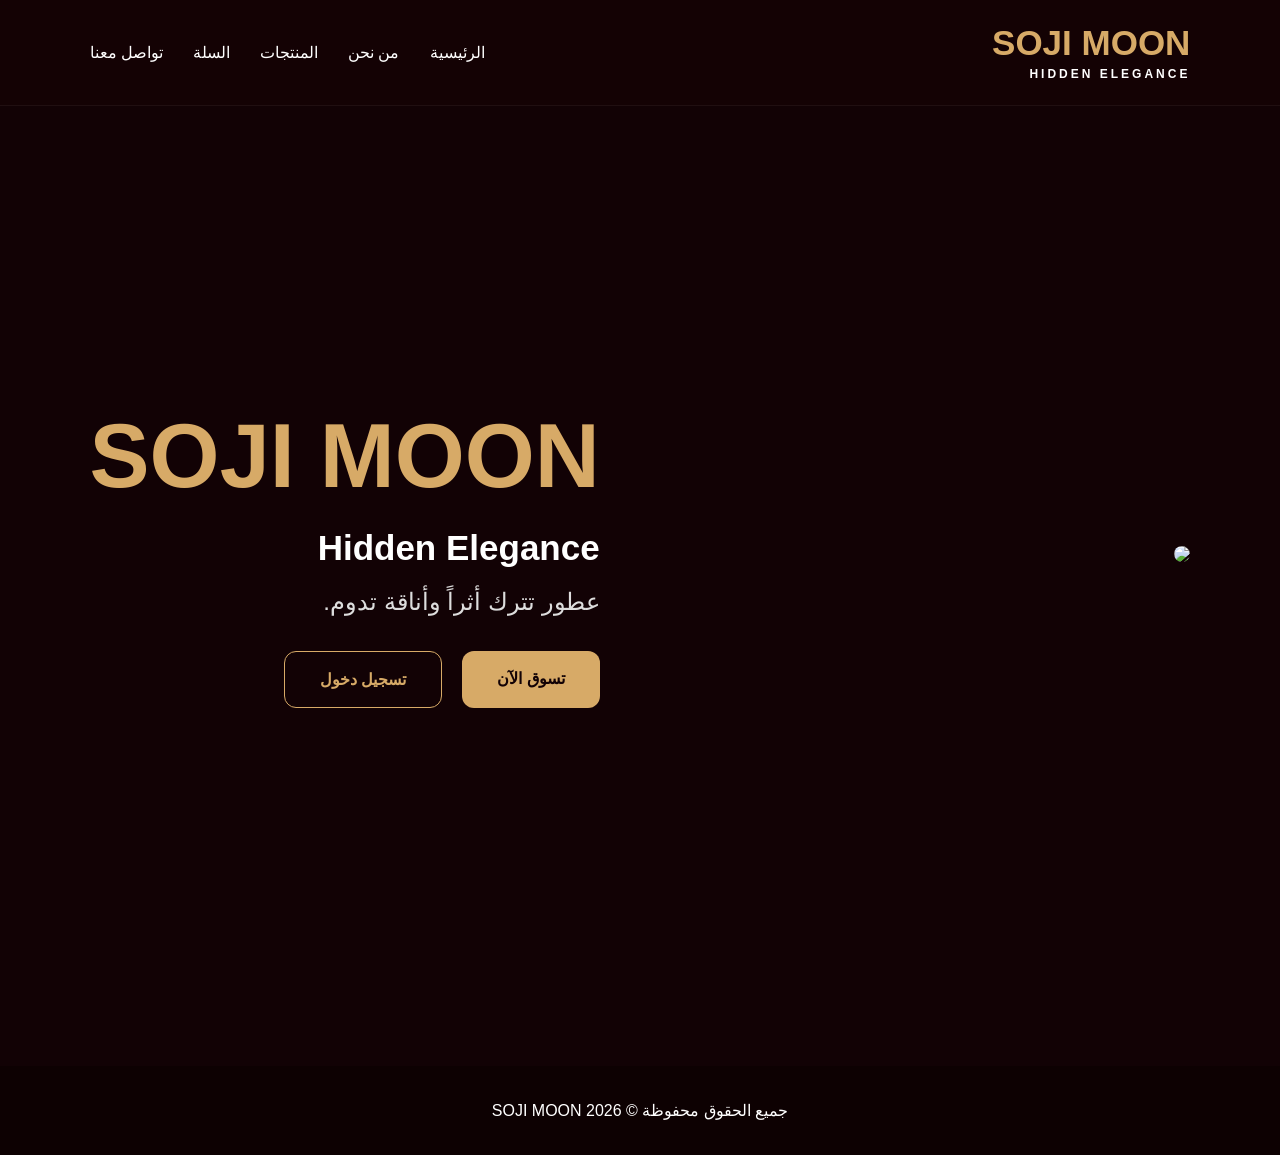
==== index.html @ 24d42008 "Add files via upload" ====
<!DOCTYPE html>
<html lang="ar" dir="rtl">
<head>
<meta charset="UTF-8">
<meta name="viewport" content="width=device-width, initial-scale=1.0">
<title>SOJI MOON</title>
<link rel="stylesheet" href="style.css">
<link rel="stylesheet" href="https://cdnjs.cloudflare.com/ajax/libs/font-awesome/6.5.2/css/all.min.css">
</head>
<body>

<nav>
<div class="logo">
SOJI MOON
<span>HIDDEN ELEGANCE</span>
</div>

<ul>
<li><a href="index.html">الرئيسية</a></li>
<li><a href="about.html">من نحن</a></li>
<li><a href="products.html">المنتجات</a></li>
<li><a href="cart.html">السلة</a></li>
<li><a href="contact.html">تواصل معنا</a></li>
</ul>
</nav>

<section class="hero">
<div class="hero-image">
<img src="https://images.unsplash.com/photo-1541643600914-78b084683601?q=80&w=1400&auto=format&fit=crop">
</div>

<div class="hero-content">
<h1>SOJI MOON</h1>
<h2>Hidden Elegance</h2>
<p>
عطور تترك أثراً وأناقة تدوم.
</p>

<div class="hero-buttons">
<a href="products.html" class="btn gold-btn">تسوق الآن</a>
<a href="#" class="btn dark-btn">تسجيل دخول</a>
</div>
</div>
</section>

<footer>
<p>جميع الحقوق محفوظة © SOJI MOON 2026</p>
</footer>

</body>
</html>
---- style.css ----
*{
    margin:0;
    padding:0;
    box-sizing:border-box;
    font-family:Cairo,sans-serif;
    }

    body{
    background:#120205;
    color:white;
    }

    nav{
    display:flex;
    justify-content:space-between;
    align-items:center;
    padding:25px 7%;
    background:#140204;
    border-bottom:1px solid rgba(255,255,255,0.05);
    }

    .logo{
    font-size:35px;
    font-weight:800;
    color:#d7aa67;
    line-height:1;
    }

    .logo span{
    display:block;
    font-size:12px;
    letter-spacing:3px;
    margin-top:8px;
    color:white;
    }

    nav ul{
    display:flex;
    gap:30px;
    list-style:none;
    }

    nav ul li a{
    text-decoration:none;
    color:white;
    transition:0.3s;
    }

    nav ul li a:hover{
    color:#d7aa67;
    }

    .hero{
    min-height:100vh;
    display:flex;
    align-items:center;
    justify-content:space-between;
    padding:70px 7%;
    gap:60px;
    }

    .hero-image img{
    width:500px;
    border-radius:30px;
    }

    .hero-content h1{
    font-size:90px;
    color:#d7aa67;
    }

    .hero-content h2{
    font-size:35px;
    margin:20px 0;
    }

    .hero-content p{
    font-size:24px;
    margin-bottom:35px;
    color:#ddd;
    }

    .hero-buttons{
    display:flex;
    gap:20px;
    }

    .btn{
    padding:18px 35px;
    text-decoration:none;
    border-radius:12px;
    font-weight:700;
    }

    .gold-btn{
    background:#d7aa67;
    color:#120205;
    }

    .dark-btn{
    border:1px solid #d7aa67;
    color:#d7aa67;
    }

    .page-section{
    padding:100px 7%;
    }

    .section-title{
    font-size:45px;
    text-align:center;
    margin-bottom:60px;
    color:#d7aa67;
    }

    .about-box,
    .contact-box,
    .cart-box{
    max-width:900px;
    margin:auto;
    background:#1a0407;
    padding:40px;
    border-radius:25px;
    line-height:2;
    }

    .products-grid{
    display:grid;
    grid-template-columns:repeat(auto-fit,minmax(260px,1fr));
    gap:30px;
    }

    .product-card{
    background:#1a0407;
    padding:20px;
    border-radius:20px;
    text-align:center;
    }

    .product-card img{
    width:100%;
    height:280px;
    object-fit:cover;
    border-radius:18px;
    margin-bottom:20px;
    }

    .product-card h3{
    font-size:25px;
    margin-bottom:15px;
    }

    .product-card p{
    color:#d7aa67;
    font-size:22px;
    margin-bottom:20px;
    }

    .product-card button,
    .checkout-btn,
    .checkout-form button{
    width:100%;
    padding:16px;
    background:#d7aa67;
    border:none;
    border-radius:12px;
    font-size:17px;
    font-weight:700;
    cursor:pointer;
    text-decoration:none;
    color:#120205;
    }

    .cart-item{
    display:flex;
    justify-content:space-between;
    padding:20px 0;
    border-bottom:1px solid rgba(255,255,255,0.1);
    }

    .total{
    margin:30px 0;
    color:#d7aa67;
    }

    .checkout-form{
    max-width:700px;
    margin:auto;
    display:flex;
    flex-direction:column;
    gap:20px;
    }

    .checkout-form input,
    .checkout-form textarea,
    .checkout-form select{
    padding:18px;
    background:#1a0407;
    border:none;
    border-radius:12px;
    color:white;
    }

    footer{
    padding:35px;
    text-align:center;
    background:#0d0102;
    margin-top:60px;
    }

    @media(max-width:900px){

    .hero{
    flex-direction:column;
    text-align:center;
    }

    .hero-image img{
    width:100%;
    }

    .hero-content h1{
    font-size:60px;
    }

    nav{
    flex-direction:column;
    gap:20px;
    }

nav ul{
    flex-wrap:wrap;
    justify-content:center;
    }

    }
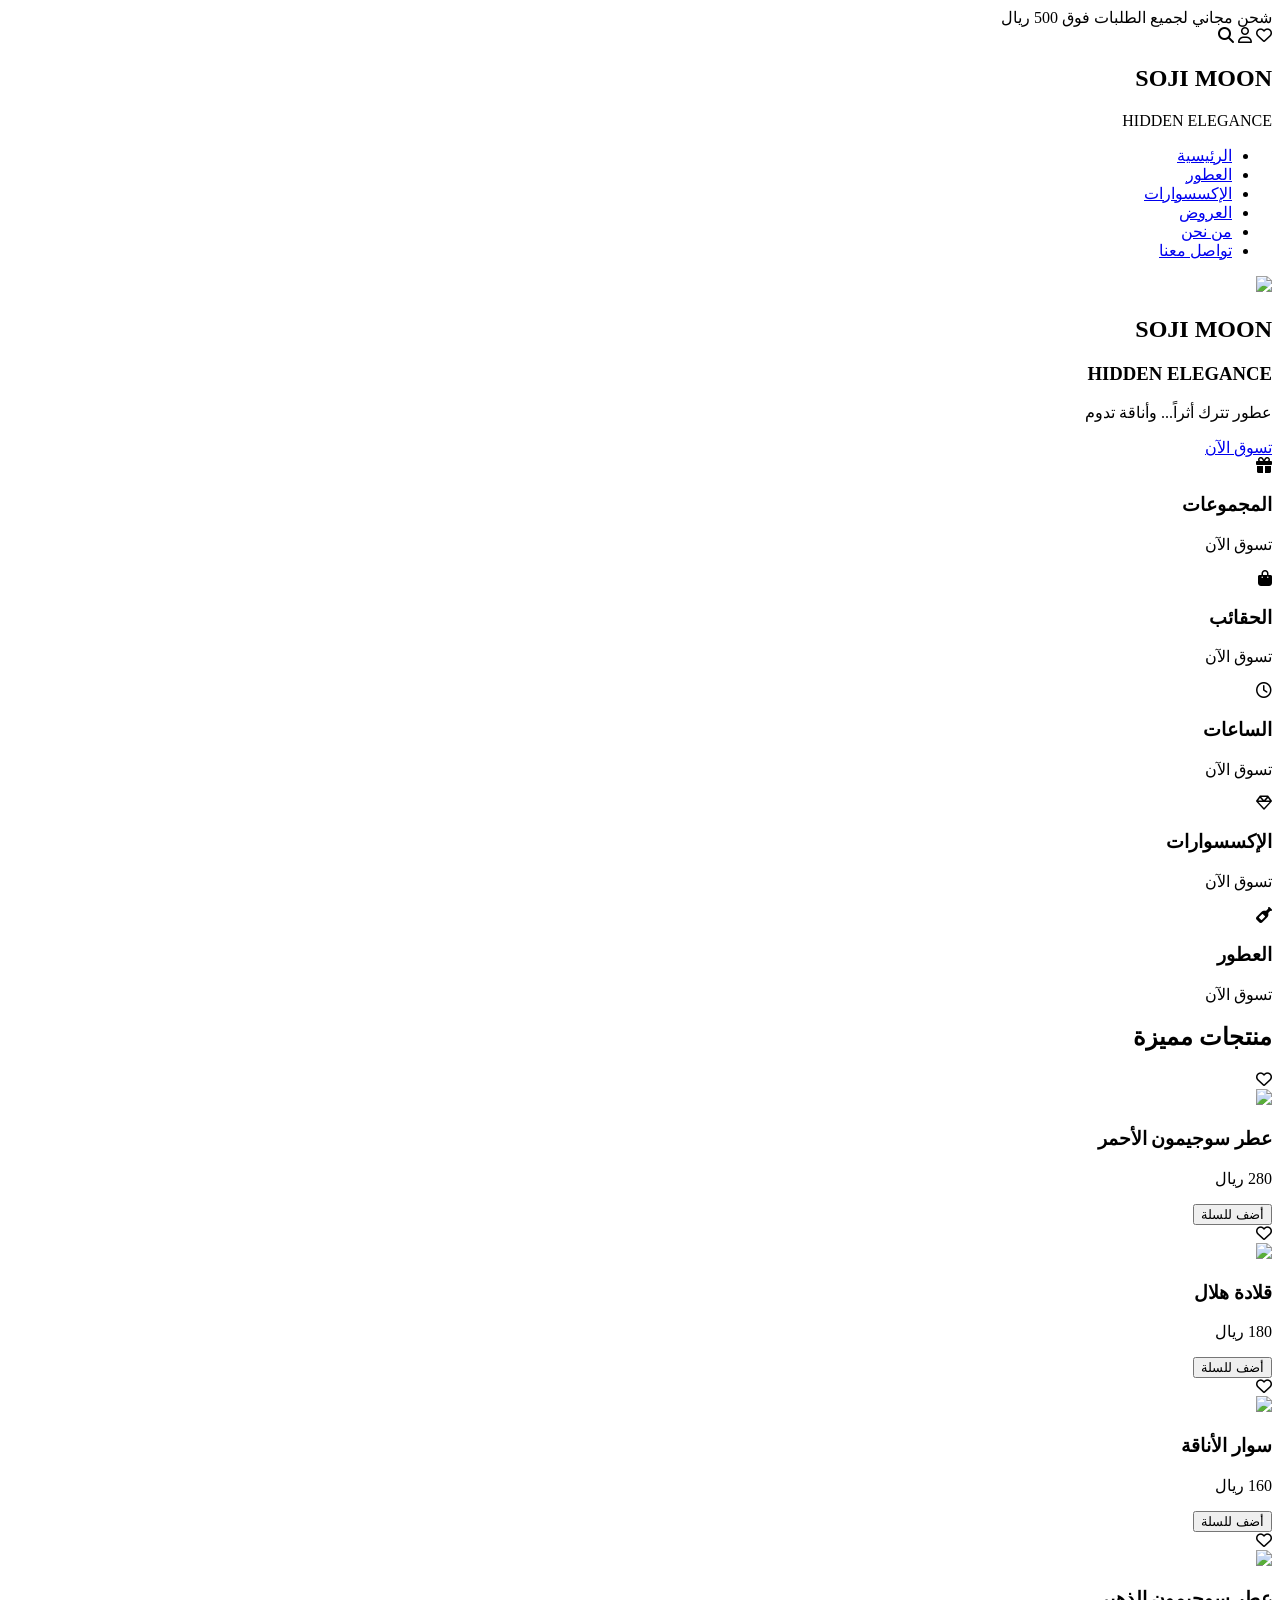
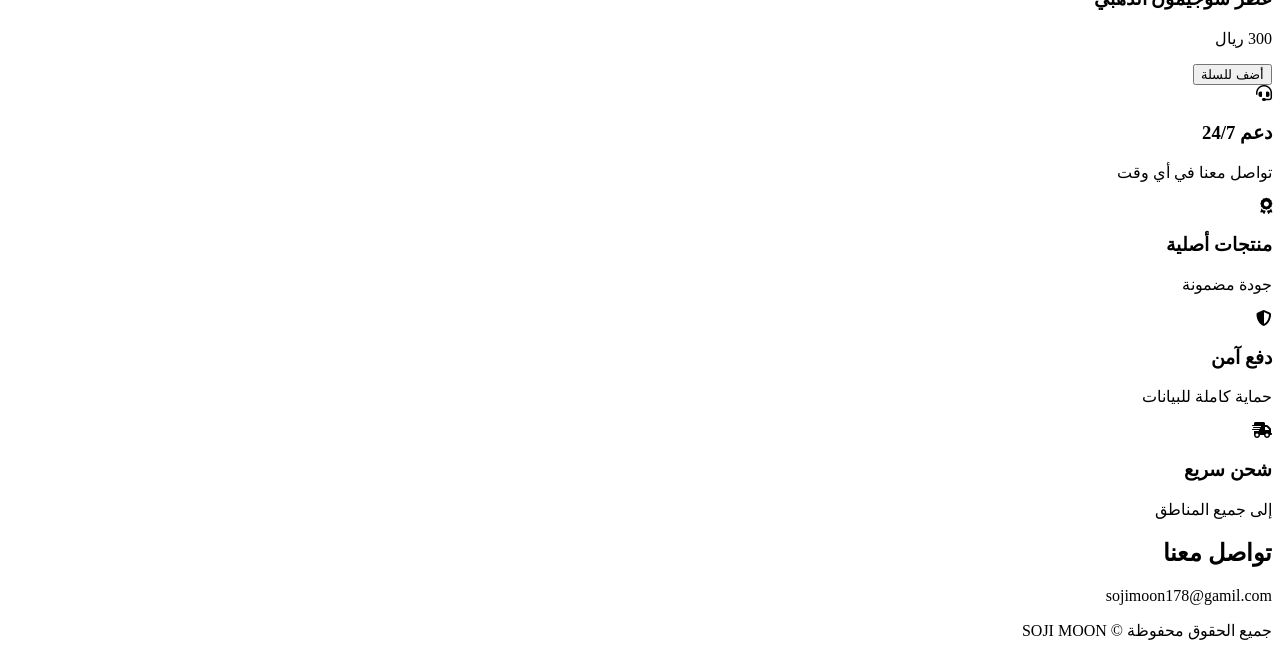
==== commit c7ace4e0: "Create index.html for SOJI MOON website Initial creation of the index.html file with layout and cont" ====
--- a/index.html
+++ b/index.html
@@ -1,51 +1,297 @@
+<!-- =========================
+index.html
+انسخي هذا الملف كامل كما هو
+========================= -->
+
 <!DOCTYPE html>
 <html lang="ar" dir="rtl">
+
 <head>
 <meta charset="UTF-8">
 <meta name="viewport" content="width=device-width, initial-scale=1.0">
+
 <title>SOJI MOON</title>
+
 <link rel="stylesheet" href="style.css">
-<link rel="stylesheet" href="https://cdnjs.cloudflare.com/ajax/libs/font-awesome/6.5.2/css/all.min.css">
+
+<link rel="stylesheet"
+href="https://cdnjs.cloudflare.com/ajax/libs/font-awesome/6.5.2/css/all.min.css">
+
+<link href="https://fonts.googleapis.com/css2?family=Cairo:wght@300;400;600;700;800&display=swap" rel="stylesheet">
+
 </head>
+
 <body>
 
+<!-- TOP BAR -->
+
+<div class="top-bar">
+شحن مجاني لجميع الطلبات فوق 500 ريال
+</div>
+
+<!-- NAVBAR -->
+
 <nav>
+
+<div class="nav-icons">
+<i class="fa-regular fa-heart"></i>
+<i class="fa-regular fa-user"></i>
+<i class="fa-solid fa-magnifying-glass"></i>
+</div>
+
 <div class="logo">
-SOJI MOON
-<span>HIDDEN ELEGANCE</span>
+
+<div class="moon-logo">
+
+<div class="moon moon1"></div>
+<div class="moon moon2"></div>
+<div class="moon moon3"></div>
+<div class="moon moon4"></div>
+
+</div>
+
+<div class="logo-text">
+<h1>SOJI MOON</h1>
+<p>HIDDEN ELEGANCE</p>
+</div>
+
 </div>
 
 <ul>
-<li><a href="index.html">الرئيسية</a></li>
-<li><a href="about.html">من نحن</a></li>
-<li><a href="products.html">المنتجات</a></li>
-<li><a href="cart.html">السلة</a></li>
-<li><a href="contact.html">تواصل معنا</a></li>
+
+<li><a class="active" href="#">الرئيسية</a></li>
+<li><a href="#">العطور</a></li>
+<li><a href="#">الإكسسوارات</a></li>
+<li><a href="#">العروض</a></li>
+<li><a href="#">من نحن</a></li>
+<li><a href="#">تواصل معنا</a></li>
+
 </ul>
+
 </nav>
 
+<!-- HERO -->
+
 <section class="hero">
+
 <div class="hero-image">
-<img src="https://images.unsplash.com/photo-1541643600914-78b084683601?q=80&w=1400&auto=format&fit=crop">
+
+<img src="https://images.unsplash.com/photo-1541643600914-78b084683601?q=80&w=1200&auto=format&fit=crop">
+
 </div>
 
 <div class="hero-content">
-<h1>SOJI MOON</h1>
-<h2>Hidden Elegance</h2>
+
+<div class="hero-moons">
+
+<div class="hero-moon moon1"></div>
+<div class="hero-moon moon2"></div>
+<div class="hero-moon moon3"></div>
+<div class="hero-moon moon4"></div>
+
+</div>
+
+<h2>SOJI MOON</h2>
+
+<h3>HIDDEN ELEGANCE</h3>
+
 <p>
-عطور تترك أثراً وأناقة تدوم.
-</p>
-
-<div class="hero-buttons">
-<a href="products.html" class="btn gold-btn">تسوق الآن</a>
-<a href="#" class="btn dark-btn">تسجيل دخول</a>
-</div>
-</div>
+عطور تترك أثراً... وأناقة تدوم
+</p>
+
+<a href="#" class="shop-btn">
+تسوق الآن
+</a>
+
+</div>
+
+</section>
+
+<!-- CATEGORIES -->
+
+<section class="categories">
+
+<div class="category-card">
+<i class="fa-solid fa-gift"></i>
+<h3>المجموعات</h3>
+<p>تسوق الآن</p>
+</div>
+
+<div class="category-card">
+<i class="fa-solid fa-bag-shopping"></i>
+<h3>الحقائب</h3>
+<p>تسوق الآن</p>
+</div>
+
+<div class="category-card">
+<i class="fa-regular fa-clock"></i>
+<h3>الساعات</h3>
+<p>تسوق الآن</p>
+</div>
+
+<div class="category-card">
+<i class="fa-regular fa-gem"></i>
+<h3>الإكسسوارات</h3>
+<p>تسوق الآن</p>
+</div>
+
+<div class="category-card">
+<i class="fa-solid fa-wine-bottle"></i>
+<h3>العطور</h3>
+<p>تسوق الآن</p>
+</div>
+
+</section>
+
+<!-- PRODUCTS -->
+
+<section class="products">
+
+<h2 class="section-title">
+منتجات مميزة
+</h2>
+
+<div class="products-grid">
+
+<!-- PRODUCT -->
+
+<div class="product-card">
+
+<div class="fav">
+<i class="fa-regular fa-heart"></i>
+</div>
+
+<img src="https://images.unsplash.com/photo-1594035910387-fea47794261f?q=80&w=1200&auto=format&fit=crop">
+
+<h3>عطر سوجيمون الأحمر</h3>
+
+<p class="price">
+280 ريال
+</p>
+
+<button>
+أضف للسلة
+</button>
+
+</div>
+
+<!-- PRODUCT -->
+
+<div class="product-card">
+
+<div class="fav">
+<i class="fa-regular fa-heart"></i>
+</div>
+
+<img src="https://images.unsplash.com/photo-1617038220319-276d3cfab638?q=80&w=1200&auto=format&fit=crop">
+
+<h3>قلادة هلال</h3>
+
+<p class="price">
+180 ريال
+</p>
+
+<button>
+أضف للسلة
+</button>
+
+</div>
+
+<!-- PRODUCT -->
+
+<div class="product-card">
+
+<div class="fav">
+<i class="fa-regular fa-heart"></i>
+</div>
+
+<img src="https://images.unsplash.com/photo-1617038260897-41a1f14a8ca0?q=80&w=1200&auto=format&fit=crop">
+
+<h3>سوار الأناقة</h3>
+
+<p class="price">
+160 ريال
+</p>
+
+<button>
+أضف للسلة
+</button>
+
+</div>
+
+<!-- PRODUCT -->
+
+<div class="product-card">
+
+<div class="fav">
+<i class="fa-regular fa-heart"></i>
+</div>
+
+<img src="https://images.unsplash.com/photo-1523293182086-7651a899d37f?q=80&w=1200&auto=format&fit=crop">
+
+<h3>عطر سوجيمون الذهبي</h3>
+
+<p class="price">
+300 ريال
+</p>
+
+<button>
+أضف للسلة
+</button>
+
+</div>
+
+</div>
+
+</section>
+
+<!-- FEATURES -->
+
+<section class="features">
+
+<div class="feature-box">
+<i class="fa-solid fa-headset"></i>
+<h3>دعم 24/7</h3>
+<p>تواصل معنا في أي وقت</p>
+</div>
+
+<div class="feature-box">
+<i class="fa-solid fa-award"></i>
+<h3>منتجات أصلية</h3>
+<p>جودة مضمونة</p>
+</div>
+
+<div class="feature-box">
+<i class="fa-solid fa-shield-halved"></i>
+<h3>دفع آمن</h3>
+<p>حماية كاملة للبيانات</p>
+</div>
+
+<div class="feature-box">
+<i class="fa-solid fa-truck-fast"></i>
+<h3>شحن سريع</h3>
+<p>إلى جميع المناطق</p>
+</div>
+
+</section>
+
+<!-- CONTACT -->
+
+<section class="contact">
+
+<h2>
+تواصل معنا
+</h2>
+
+<p>
+sojimoon178@gamil.com
+</p>
+
 </section>
 
 <footer>
-<p>جميع الحقوق محفوظة © SOJI MOON 2026</p>
+جميع الحقوق محفوظة © SOJI MOON
 </footer>
 
 </body>
-</html>+  </html>
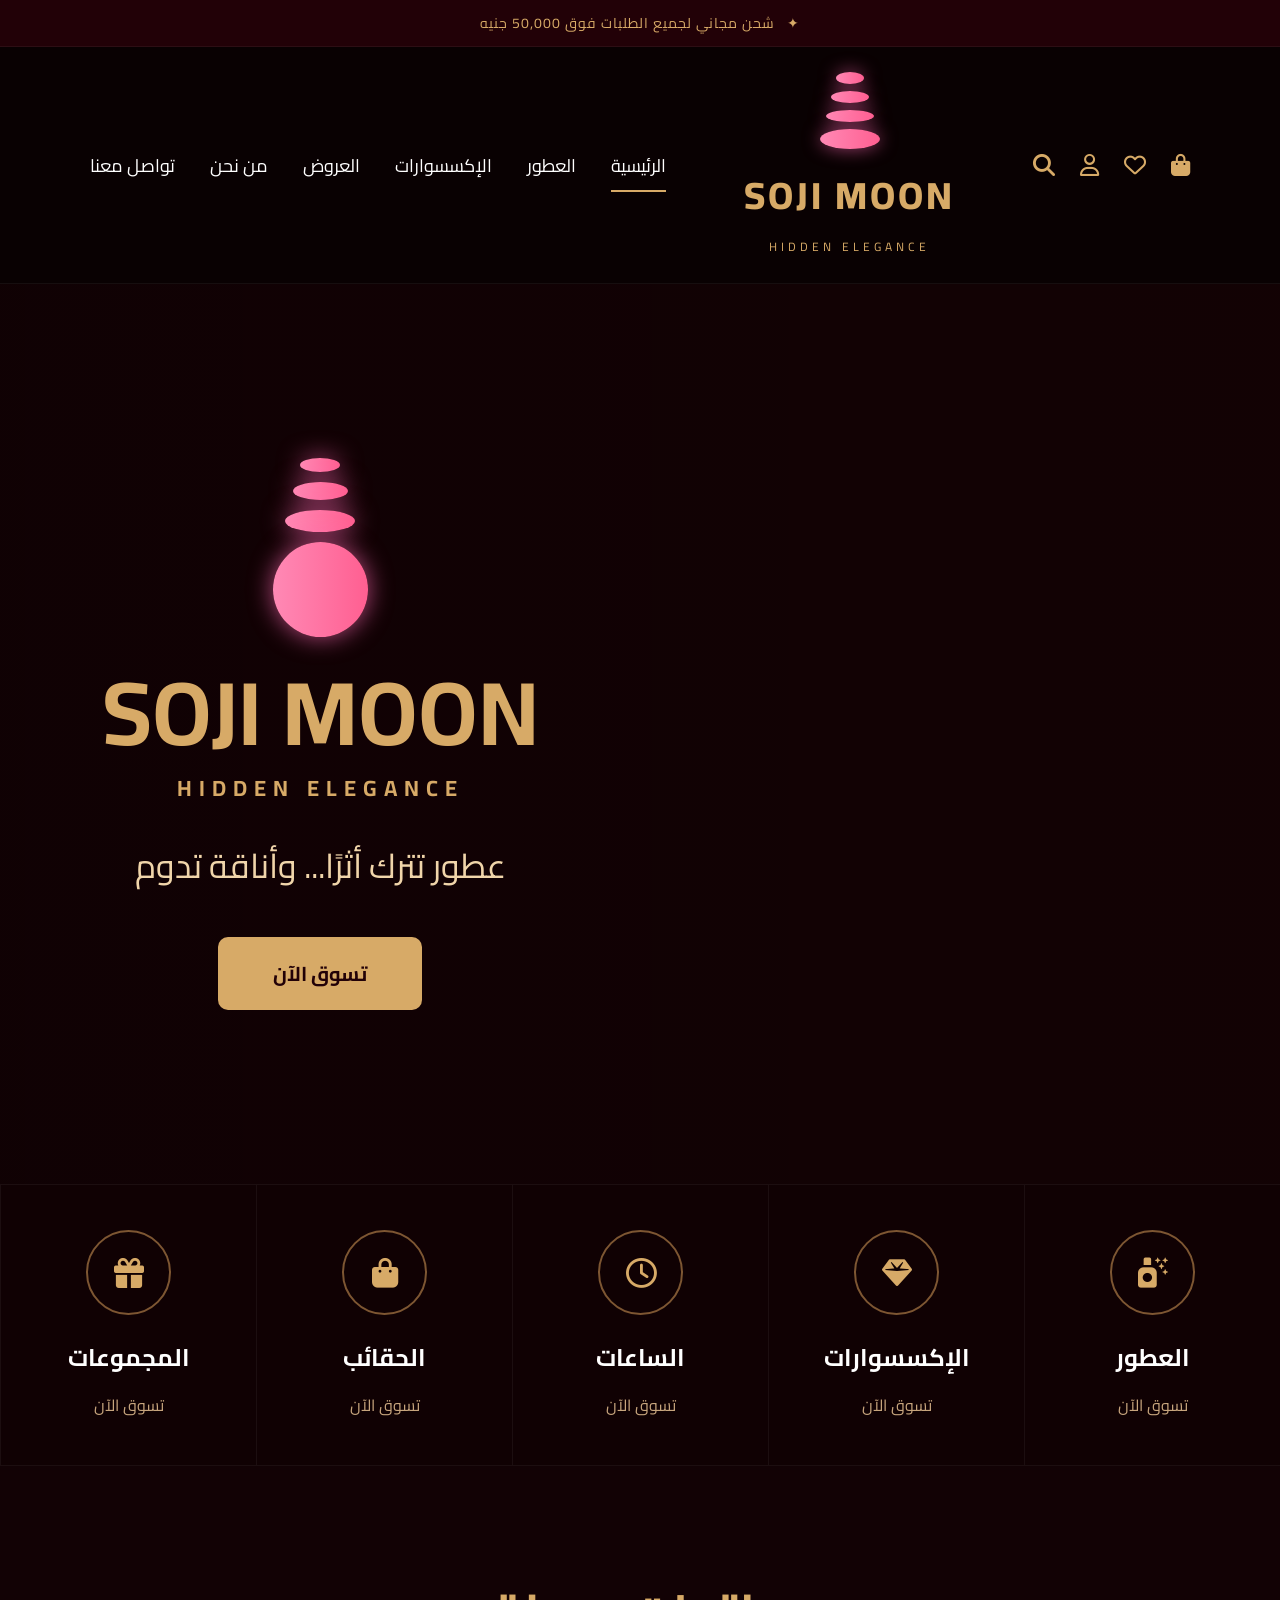
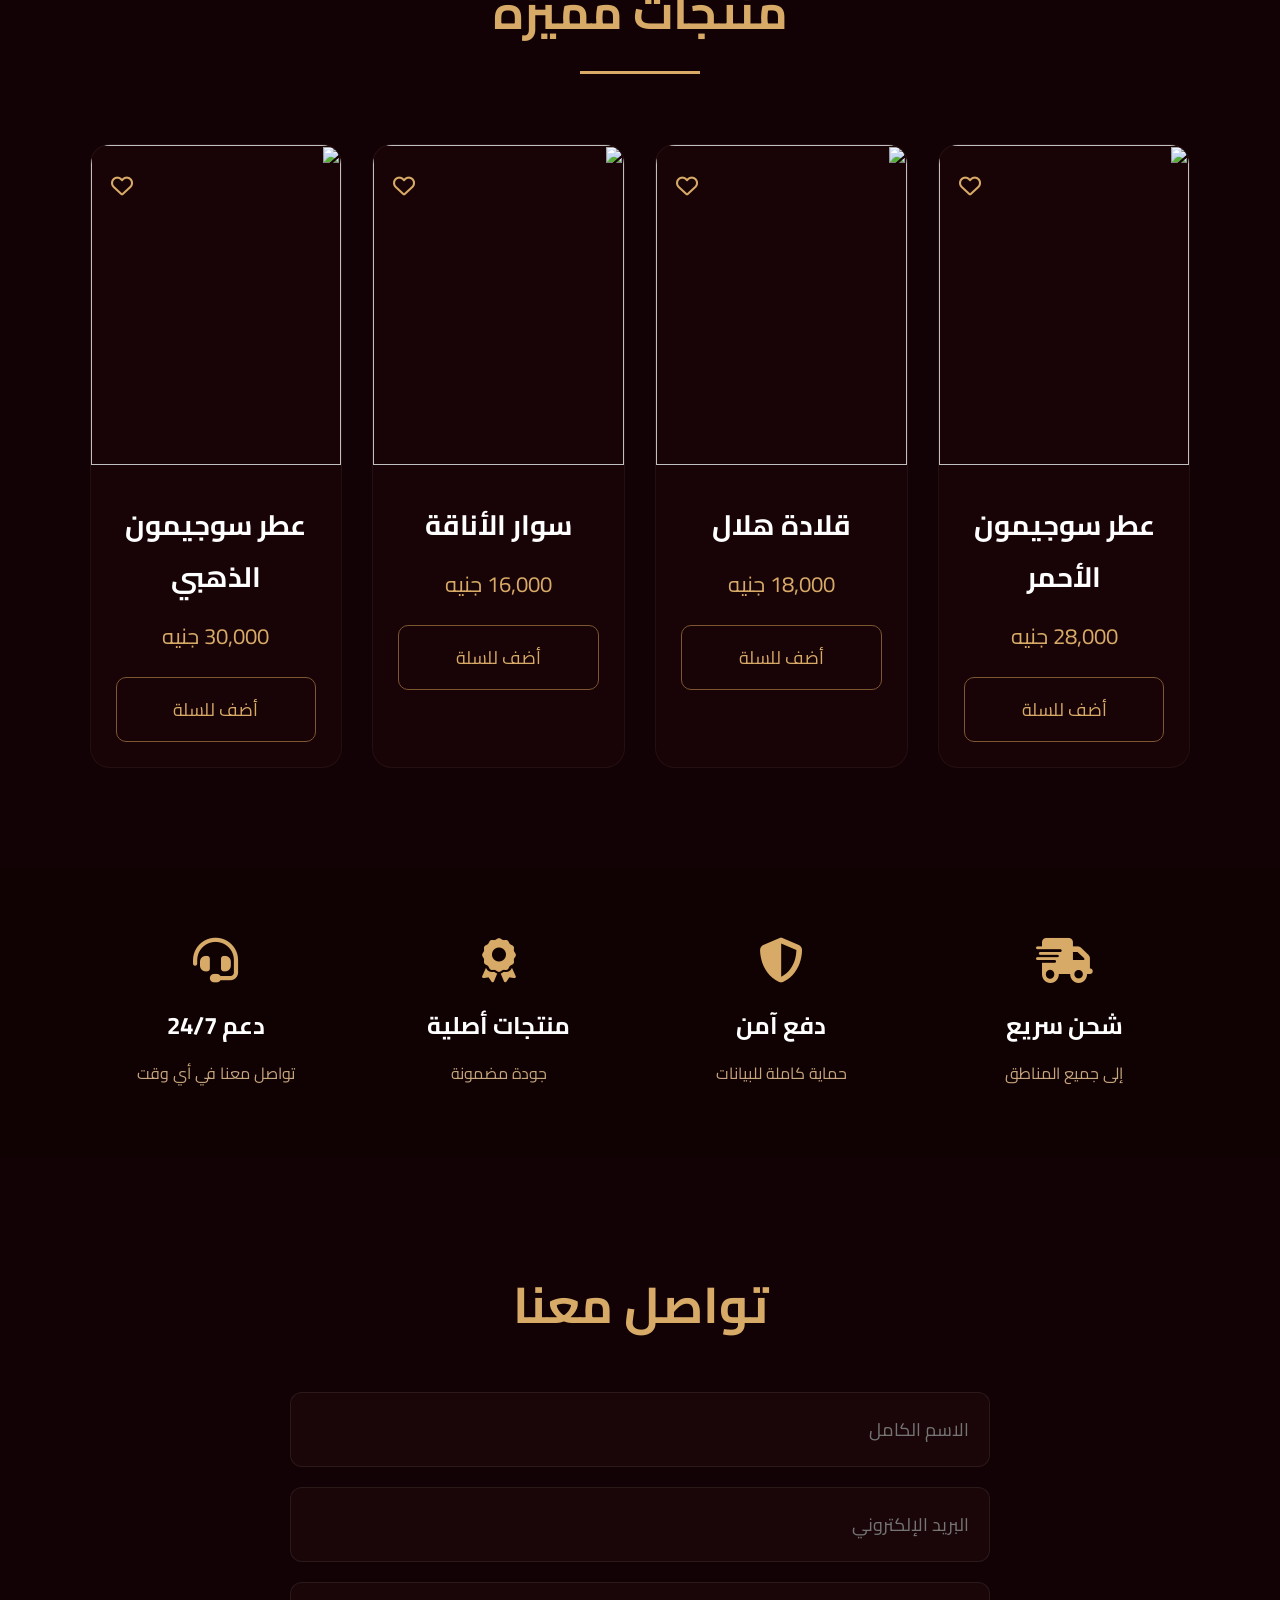
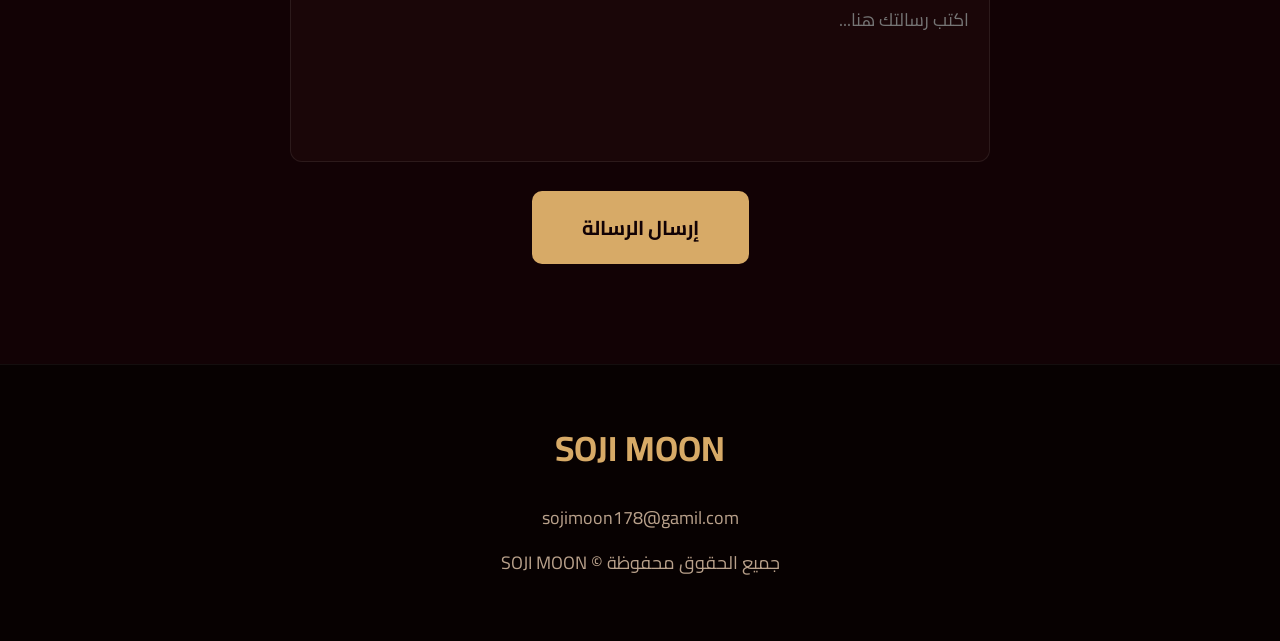
==== commit 4451303a: "Refactor index.html for improved structure and content" ====
--- a/index.html
+++ b/index.html
@@ -1,24 +1,575 @@
-<!-- =========================
-index.html
-انسخي هذا الملف كامل كما هو
-========================= -->
-
 <!DOCTYPE html>
 <html lang="ar" dir="rtl">
 
 <head>
 <meta charset="UTF-8">
 <meta name="viewport" content="width=device-width, initial-scale=1.0">
-
-<title>SOJI MOON</title>
-
-<link rel="stylesheet" href="style.css">
+<title>SOJI MOON | Hidden Elegance</title>
+
+<link rel="preconnect" href="https://fonts.googleapis.com">
+<link href="https://fonts.googleapis.com/css2?family=Cairo:wght@300;400;600;700;800&display=swap" rel="stylesheet">
 
 <link rel="stylesheet"
-href="https://cdnjs.cloudflare.com/ajax/libs/font-awesome/6.5.2/css/all.min.css">
-
-<link href="https://fonts.googleapis.com/css2?family=Cairo:wght@300;400;600;700;800&display=swap" rel="stylesheet">
-
+href="https://cdnjs.cloudflare.com/ajax/libs/font-awesome/6.5.1/css/all.min.css"/>
+
+<style>
+
+*{
+margin:0;
+padding:0;
+box-sizing:border-box;
+font-family:'Cairo',sans-serif;
+scroll-behavior:smooth;
+}
+
+body{
+background:#120205;
+color:white;
+overflow-x:hidden;
+}
+
+/* =========================
+TOP BAR
+========================= */
+
+.top-bar{
+background:#220107;
+color:#d7aa67;
+text-align:center;
+padding:10px;
+font-size:14px;
+letter-spacing:1px;
+border-bottom:1px solid rgba(255,255,255,0.05);
+}
+
+.top-bar span{
+margin-left:8px;
+}
+
+/* =========================
+NAVBAR
+========================= */
+
+nav{
+background:#090102;
+display:flex;
+justify-content:space-between;
+align-items:center;
+padding:25px 7%;
+border-bottom:1px solid rgba(255,255,255,0.05);
+position:sticky;
+top:0;
+z-index:999;
+}
+
+.icons{
+display:flex;
+gap:25px;
+font-size:22px;
+color:#d7aa67;
+}
+
+.icons i{
+cursor:pointer;
+transition:0.3s;
+}
+
+.icons i:hover{
+color:#ffbfd2;
+transform:translateY(-2px);
+}
+
+/* =========================
+LOGO
+========================= */
+
+.logo{
+text-align:center;
+color:#d7aa67;
+}
+
+.moons{
+display:flex;
+flex-direction:column;
+align-items:center;
+gap:7px;
+margin-bottom:10px;
+}
+
+.moon{
+width:28px;
+height:12px;
+background:linear-gradient(to right,#ff89b5,#ff5f91);
+border-radius:50%;
+box-shadow:0 0 18px rgba(255,105,180,0.6);
+}
+
+.moon:nth-child(2){
+width:38px;
+}
+
+.moon:nth-child(3){
+width:48px;
+}
+
+.moon:nth-child(4){
+width:60px;
+height:20px;
+}
+
+.logo h1{
+font-size:38px;
+letter-spacing:3px;
+font-weight:800;
+}
+
+.logo p{
+font-size:12px;
+letter-spacing:4px;
+margin-top:4px;
+}
+
+/* =========================
+MENU
+========================= */
+
+.menu{
+display:flex;
+gap:35px;
+list-style:none;
+}
+
+.menu a{
+text-decoration:none;
+color:white;
+font-size:18px;
+position:relative;
+transition:0.3s;
+}
+
+.menu a:hover{
+color:#d7aa67;
+}
+
+.menu .active::after{
+content:'';
+position:absolute;
+right:0;
+bottom:-10px;
+width:100%;
+height:2px;
+background:#d7aa67;
+}
+
+/* =========================
+HERO SECTION
+========================= */
+
+.hero{
+display:grid;
+grid-template-columns:1fr 1fr;
+min-height:100vh;
+background:
+linear-gradient(to left,rgba(0,0,0,0.2),rgba(0,0,0,0.3)),
+#170205;
+}
+
+/* LEFT SIDE */
+
+.hero-image{
+position:relative;
+overflow:hidden;
+display:flex;
+justify-content:center;
+align-items:center;
+padding:40px;
+}
+
+.hero-image img{
+width:100%;
+max-width:700px;
+border-radius:20px;
+box-shadow:0 0 60px rgba(0,0,0,0.6);
+}
+
+/* RIGHT SIDE */
+
+.hero-content{
+display:flex;
+flex-direction:column;
+justify-content:center;
+align-items:center;
+text-align:center;
+padding:50px;
+}
+
+.big-moons{
+display:flex;
+flex-direction:column;
+align-items:center;
+gap:10px;
+margin-bottom:30px;
+}
+
+.big-moons div{
+background:linear-gradient(to right,#ff89b5,#ff5f91);
+border-radius:50%;
+box-shadow:0 0 25px rgba(255,105,180,0.7);
+}
+
+.big-moons div:nth-child(1){
+width:40px;
+height:14px;
+}
+
+.big-moons div:nth-child(2){
+width:55px;
+height:18px;
+}
+
+.big-moons div:nth-child(3){
+width:70px;
+height:22px;
+}
+
+.big-moons div:nth-child(4){
+width:95px;
+height:95px;
+}
+
+.hero-content h2{
+font-size:90px;
+color:#d7aa67;
+line-height:1;
+margin-bottom:10px;
+}
+
+.hero-content h3{
+font-size:22px;
+letter-spacing:7px;
+color:#d7aa67;
+margin-bottom:25px;
+}
+
+.hero-content p{
+font-size:34px;
+color:#f0d5aa;
+margin-bottom:40px;
+}
+
+.hero-content button{
+background:#d7aa67;
+color:#220107;
+border:none;
+padding:18px 55px;
+font-size:20px;
+border-radius:10px;
+cursor:pointer;
+transition:0.3s;
+font-weight:700;
+}
+
+.hero-content button:hover{
+background:#f0d5aa;
+transform:translateY(-3px);
+}
+
+/* =========================
+CATEGORIES
+========================= */
+
+.categories{
+background:#100103;
+display:grid;
+grid-template-columns:repeat(5,1fr);
+border-top:1px solid rgba(255,255,255,0.05);
+border-bottom:1px solid rgba(255,255,255,0.05);
+}
+
+.category{
+padding:45px 20px;
+text-align:center;
+border-left:1px solid rgba(255,255,255,0.05);
+}
+
+.circle{
+width:85px;
+height:85px;
+border:2px solid #7d5632;
+border-radius:50%;
+margin:auto;
+display:flex;
+justify-content:center;
+align-items:center;
+font-size:30px;
+color:#d7aa67;
+margin-bottom:20px;
+}
+
+.category h4{
+font-size:24px;
+margin-bottom:10px;
+}
+
+.category p{
+color:#c7a57d;
+}
+
+/* =========================
+PRODUCTS
+========================= */
+
+.products{
+padding:100px 7%;
+background:#120205;
+}
+
+.section-title{
+text-align:center;
+margin-bottom:70px;
+}
+
+.section-title h2{
+font-size:48px;
+color:#d7aa67;
+margin-bottom:15px;
+}
+
+.section-title .line{
+width:120px;
+height:3px;
+background:#d7aa67;
+margin:auto;
+}
+
+.products-grid{
+display:grid;
+grid-template-columns:repeat(4,1fr);
+gap:30px;
+}
+
+.product-card{
+background:#180306;
+border:1px solid rgba(255,255,255,0.05);
+border-radius:20px;
+overflow:hidden;
+position:relative;
+transition:0.4s;
+}
+
+.product-card:hover{
+transform:translateY(-10px);
+box-shadow:0 0 40px rgba(0,0,0,0.5);
+}
+
+.product-card .fav{
+position:absolute;
+top:20px;
+left:20px;
+color:#d7aa67;
+font-size:22px;
+z-index:10;
+}
+
+.product-card img{
+width:100%;
+height:320px;
+object-fit:cover;
+}
+
+.product-info{
+padding:25px;
+text-align:center;
+}
+
+.product-info h3{
+font-size:28px;
+margin-bottom:12px;
+}
+
+.product-info p{
+font-size:22px;
+color:#d7aa67;
+margin-bottom:20px;
+}
+
+.product-info button{
+width:100%;
+padding:15px;
+background:transparent;
+border:1px solid #7d5632;
+color:#d7aa67;
+font-size:18px;
+border-radius:10px;
+cursor:pointer;
+transition:0.3s;
+}
+
+.product-info button:hover{
+background:#d7aa67;
+color:#120205;
+}
+
+/* =========================
+FEATURES
+========================= */
+
+.features{
+background:#100103;
+padding:70px 7%;
+display:grid;
+grid-template-columns:repeat(4,1fr);
+gap:30px;
+}
+
+.feature{
+text-align:center;
+}
+
+.feature i{
+font-size:45px;
+color:#d7aa67;
+margin-bottom:20px;
+}
+
+.feature h4{
+font-size:24px;
+margin-bottom:10px;
+}
+
+.feature p{
+color:#c7a57d;
+}
+
+/* =========================
+CONTACT
+========================= */
+
+.contact{
+padding:100px 7%;
+text-align:center;
+background:#120205;
+}
+
+.contact h2{
+font-size:50px;
+color:#d7aa67;
+margin-bottom:40px;
+}
+
+.contact-form{
+max-width:700px;
+margin:auto;
+}
+
+.contact-form input,
+.contact-form textarea{
+width:100%;
+padding:20px;
+margin-bottom:20px;
+background:#1a0608;
+border:1px solid rgba(255,255,255,0.08);
+border-radius:12px;
+color:white;
+font-size:18px;
+}
+
+.contact-form textarea{
+height:180px;
+resize:none;
+}
+
+.contact-form button{
+background:#d7aa67;
+color:#120205;
+border:none;
+padding:18px 50px;
+font-size:20px;
+font-weight:700;
+border-radius:10px;
+cursor:pointer;
+}
+
+/* =========================
+FOOTER
+========================= */
+
+footer{
+background:#070101;
+text-align:center;
+padding:50px 20px;
+border-top:1px solid rgba(255,255,255,0.05);
+}
+
+footer h3{
+font-size:35px;
+color:#d7aa67;
+margin-bottom:20px;
+}
+
+footer p{
+color:#b9a18b;
+margin-bottom:12px;
+font-size:18px;
+}
+
+/* =========================
+RESPONSIVE
+========================= */
+
+@media(max-width:1100px){
+
+.hero{
+grid-template-columns:1fr;
+}
+
+.products-grid{
+grid-template-columns:repeat(2,1fr);
+}
+
+.categories{
+grid-template-columns:repeat(2,1fr);
+}
+
+.features{
+grid-template-columns:repeat(2,1fr);
+}
+
+.hero-content h2{
+font-size:65px;
+}
+
+}
+
+@media(max-width:700px){
+
+.menu{
+display:none;
+}
+
+.products-grid{
+grid-template-columns:1fr;
+}
+
+.categories{
+grid-template-columns:1fr;
+}
+
+.features{
+grid-template-columns:1fr;
+}
+
+.hero-content h2{
+font-size:48px;
+}
+
+.hero-content p{
+font-size:24px;
+}
+
+}
+
+</style>
 </head>
 
 <body>
@@ -26,14 +577,16 @@
 <!-- TOP BAR -->
 
 <div class="top-bar">
-شحن مجاني لجميع الطلبات فوق 500 ريال
+<span>✦</span>
+شحن مجاني لجميع الطلبات فوق 50,000 جنيه
 </div>
 
 <!-- NAVBAR -->
 
 <nav>
 
-<div class="nav-icons">
+<div class="icons">
+<i class="fa-solid fa-bag-shopping"></i>
 <i class="fa-regular fa-heart"></i>
 <i class="fa-regular fa-user"></i>
 <i class="fa-solid fa-magnifying-glass"></i>
@@ -41,31 +594,25 @@
 
 <div class="logo">
 
-<div class="moon-logo">
-
-<div class="moon moon1"></div>
-<div class="moon moon2"></div>
-<div class="moon moon3"></div>
-<div class="moon moon4"></div>
-
-</div>
-
-<div class="logo-text">
+<div class="moons">
+<div class="moon"></div>
+<div class="moon"></div>
+<div class="moon"></div>
+<div class="moon"></div>
+</div>
+
 <h1>SOJI MOON</h1>
 <p>HIDDEN ELEGANCE</p>
-</div>
-
-</div>
-
-<ul>
-
-<li><a class="active" href="#">الرئيسية</a></li>
+
+</div>
+
+<ul class="menu">
+<li><a href="#" class="active">الرئيسية</a></li>
 <li><a href="#">العطور</a></li>
 <li><a href="#">الإكسسوارات</a></li>
 <li><a href="#">العروض</a></li>
 <li><a href="#">من نحن</a></li>
-<li><a href="#">تواصل معنا</a></li>
-
+<li><a href="#contact">تواصل معنا</a></li>
 </ul>
 
 </nav>
@@ -76,19 +623,17 @@
 
 <div class="hero-image">
 
-<img src="https://images.unsplash.com/photo-1541643600914-78b084683601?q=80&w=1200&auto=format&fit=crop">
+<img src="https://images.unsplash.com/photo-1594035910387-fea47794261f?q=80&w=1200&auto=format&fit=crop" alt="">
 
 </div>
 
 <div class="hero-content">
 
-<div class="hero-moons">
-
-<div class="hero-moon moon1"></div>
-<div class="hero-moon moon2"></div>
-<div class="hero-moon moon3"></div>
-<div class="hero-moon moon4"></div>
-
+<div class="big-moons">
+<div></div>
+<div></div>
+<div></div>
+<div></div>
 </div>
 
 <h2>SOJI MOON</h2>
@@ -96,12 +641,12 @@
 <h3>HIDDEN ELEGANCE</h3>
 
 <p>
-عطور تترك أثراً... وأناقة تدوم
+عطور تترك أثرًا... وأناقة تدوم
 </p>
 
-<a href="#" class="shop-btn">
+<button>
 تسوق الآن
-</a>
+</button>
 
 </div>
 
@@ -111,49 +656,60 @@
 
 <section class="categories">
 
-<div class="category-card">
+<div class="category">
+<div class="circle">
+<i class="fa-solid fa-spray-can-sparkles"></i>
+</div>
+<h4>العطور</h4>
+<p>تسوق الآن</p>
+</div>
+
+<div class="category">
+<div class="circle">
+<i class="fa-solid fa-gem"></i>
+</div>
+<h4>الإكسسوارات</h4>
+<p>تسوق الآن</p>
+</div>
+
+<div class="category">
+<div class="circle">
+<i class="fa-regular fa-clock"></i>
+</div>
+<h4>الساعات</h4>
+<p>تسوق الآن</p>
+</div>
+
+<div class="category">
+<div class="circle">
+<i class="fa-solid fa-bag-shopping"></i>
+</div>
+<h4>الحقائب</h4>
+<p>تسوق الآن</p>
+</div>
+
+<div class="category">
+<div class="circle">
 <i class="fa-solid fa-gift"></i>
-<h3>المجموعات</h3>
+</div>
+<h4>المجموعات</h4>
 <p>تسوق الآن</p>
 </div>
 
-<div class="category-card">
-<i class="fa-solid fa-bag-shopping"></i>
-<h3>الحقائب</h3>
-<p>تسوق الآن</p>
-</div>
-
-<div class="category-card">
-<i class="fa-regular fa-clock"></i>
-<h3>الساعات</h3>
-<p>تسوق الآن</p>
-</div>
-
-<div class="category-card">
-<i class="fa-regular fa-gem"></i>
-<h3>الإكسسوارات</h3>
-<p>تسوق الآن</p>
-</div>
-
-<div class="category-card">
-<i class="fa-solid fa-wine-bottle"></i>
-<h3>العطور</h3>
-<p>تسوق الآن</p>
-</div>
-
 </section>
 
 <!-- PRODUCTS -->
 
 <section class="products">
 
-<h2 class="section-title">
-منتجات مميزة
-</h2>
+<div class="section-title">
+<h2>منتجات مميزة</h2>
+<div class="line"></div>
+</div>
 
 <div class="products-grid">
 
-<!-- PRODUCT -->
+<!-- PRODUCT 1 -->
 
 <div class="product-card">
 
@@ -161,21 +717,17 @@
 <i class="fa-regular fa-heart"></i>
 </div>
 
-<img src="https://images.unsplash.com/photo-1594035910387-fea47794261f?q=80&w=1200&auto=format&fit=crop">
-
+<img src="https://images.unsplash.com/photo-1541643600914-78b084683601?q=80&w=1200&auto=format&fit=crop">
+
+<div class="product-info">
 <h3>عطر سوجيمون الأحمر</h3>
-
-<p class="price">
-280 ريال
-</p>
-
-<button>
-أضف للسلة
-</button>
-
-</div>
-
-<!-- PRODUCT -->
+<p>28,000 جنيه</p>
+<button>أضف للسلة</button>
+</div>
+
+</div>
+
+<!-- PRODUCT 2 -->
 
 <div class="product-card">
 
@@ -185,19 +737,15 @@
 
 <img src="https://images.unsplash.com/photo-1617038220319-276d3cfab638?q=80&w=1200&auto=format&fit=crop">
 
+<div class="product-info">
 <h3>قلادة هلال</h3>
-
-<p class="price">
-180 ريال
-</p>
-
-<button>
-أضف للسلة
-</button>
-
-</div>
-
-<!-- PRODUCT -->
+<p>18,000 جنيه</p>
+<button>أضف للسلة</button>
+</div>
+
+</div>
+
+<!-- PRODUCT 3 -->
 
 <div class="product-card">
 
@@ -205,21 +753,17 @@
 <i class="fa-regular fa-heart"></i>
 </div>
 
-<img src="https://images.unsplash.com/photo-1617038260897-41a1f14a8ca0?q=80&w=1200&auto=format&fit=crop">
-
+<img src="https://images.unsplash.com/photo-1611652022419-a9419f74343d?q=80&w=1200&auto=format&fit=crop">
+
+<div class="product-info">
 <h3>سوار الأناقة</h3>
-
-<p class="price">
-160 ريال
-</p>
-
-<button>
-أضف للسلة
-</button>
-
-</div>
-
-<!-- PRODUCT -->
+<p>16,000 جنيه</p>
+<button>أضف للسلة</button>
+</div>
+
+</div>
+
+<!-- PRODUCT 4 -->
 
 <div class="product-card">
 
@@ -229,68 +773,99 @@
 
 <img src="https://images.unsplash.com/photo-1523293182086-7651a899d37f?q=80&w=1200&auto=format&fit=crop">
 
+<div class="product-info">
 <h3>عطر سوجيمون الذهبي</h3>
-
-<p class="price">
-300 ريال
-</p>
-
-<button>
-أضف للسلة
+<p>30,000 جنيه</p>
+<button>أضف للسلة</button>
+</div>
+
+</div>
+
+</div>
+
+</section>
+
+<!-- FEATURES -->
+
+<section class="features">
+
+<div class="feature">
+<i class="fa-solid fa-truck-fast"></i>
+<h4>شحن سريع</h4>
+<p>إلى جميع المناطق</p>
+</div>
+
+<div class="feature">
+<i class="fa-solid fa-shield-halved"></i>
+<h4>دفع آمن</h4>
+<p>حماية كاملة للبيانات</p>
+</div>
+
+<div class="feature">
+<i class="fa-solid fa-award"></i>
+<h4>منتجات أصلية</h4>
+<p>جودة مضمونة</p>
+</div>
+
+<div class="feature">
+<i class="fa-solid fa-headset"></i>
+<h4>دعم 24/7</h4>
+<p>تواصل معنا في أي وقت</p>
+</div>
+
+</section>
+
+<!-- CONTACT -->
+
+<section class="contact" id="contact">
+
+<h2>تواصل معنا</h2>
+
+<form class="contact-form"
+action="https://formspree.io/f/xvzypaod"
+method="POST">
+
+<input type="text"
+name="name"
+placeholder="الاسم الكامل"
+required>
+
+<input type="email"
+name="email"
+placeholder="البريد الإلكتروني"
+required>
+
+<textarea
+name="message"
+placeholder="اكتب رسالتك هنا..."
+required></textarea>
+
+<input type="hidden"
+name="_replyto"
+value="sojimoon178@gamil.com">
+
+<button type="submit">
+إرسال الرسالة
 </button>
 
-</div>
-
-</div>
+</form>
 
 </section>
 
-<!-- FEATURES -->
-
-<section class="features">
-
-<div class="feature-box">
-<i class="fa-solid fa-headset"></i>
-<h3>دعم 24/7</h3>
-<p>تواصل معنا في أي وقت</p>
-</div>
-
-<div class="feature-box">
-<i class="fa-solid fa-award"></i>
-<h3>منتجات أصلية</h3>
-<p>جودة مضمونة</p>
-</div>
-
-<div class="feature-box">
-<i class="fa-solid fa-shield-halved"></i>
-<h3>دفع آمن</h3>
-<p>حماية كاملة للبيانات</p>
-</div>
-
-<div class="feature-box">
-<i class="fa-solid fa-truck-fast"></i>
-<h3>شحن سريع</h3>
-<p>إلى جميع المناطق</p>
-</div>
-
-</section>
-
-<!-- CONTACT -->
-
-<section class="contact">
-
-<h2>
-تواصل معنا
-</h2>
+<!-- FOOTER -->
+
+<footer>
+
+<h3>SOJI MOON</h3>
 
 <p>
 sojimoon178@gamil.com
 </p>
 
-</section>
-
-<footer>
+<p>
 جميع الحقوق محفوظة © SOJI MOON
+</p>
+
 </footer>
 
 </body>
